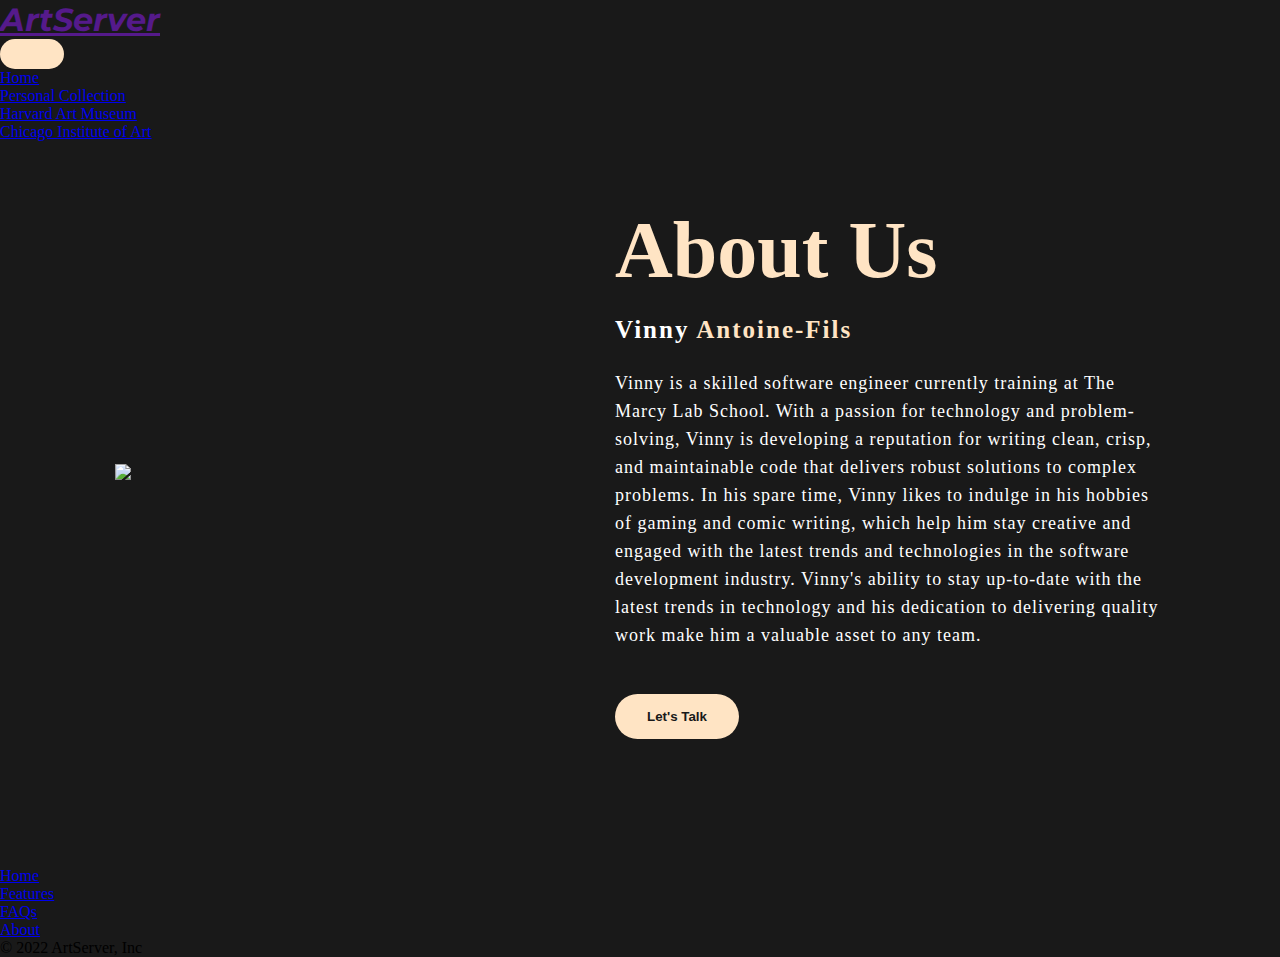
==== about.html @ 266227dc "About page" ====
<!DOCTYPE html>
<html lang="en">
<head>
    <meta charset="UTF-8">
    <meta http-equiv="X-UA-Compatible" content="IE=edge">
    <meta name="viewport" content="width=device-width, initial-scale=1.0">
    <title>About Us</title>
    <link href="https://cdn.jsdelivr.net/npm/bootstrap@5.0.2/dist/css/bootstrap.min.css" rel="stylesheet" integrity="sha384-EVSTQN3/azprG1Anm3QDgpJLIm9Nao0Yz1ztcQTwFspd3yD65VohhpuuCOmLASjC" crossorigin="anonymous">
    <link rel="preconnect" href="https://fonts.googleapis.com">
    <link rel="preconnect" href="https://fonts.gstatic.com" crossorigin>
    <link href="https://fonts.googleapis.com/css2?family=Montserrat:ital,wght@1,100&display=swap" rel="stylesheet">
    <link rel="stylesheet" href="about.css">
</head>
<header class="header">
    <nav class="navbar navbar-expand-sm py-4 navbar-dark mb-5 fixed-top" style="background-color: #191919">
      <div class="container-fluid">
        <a class="navbar-brand m-2" href="" style="font-family: 'Montserrat', sans-serif;"><h1 class="h2" style="text-decoration: none;"><i>ArtServer</i></h1></a>
        <button class="navbar-toggler" type="button" data-bs-toggle="collapse" data-bs-target="#navbarSupportedContent" aria-controls="navbarSupportedContent" aria-expanded="false" aria-label="Toggle navigation">
          <span class="navbar-toggler-icon"></span>
        </button>
        <div class="collapse navbar-collapse" id="navbarSupportedContent">
          <ul class="navbar-nav ms-auto mb-2 mb-lg-0">
            <li class="nav-item">
              <a class="nav-link" href="index.html">Home</a>
            </li>
            <li class="nav-item">
              <a class="nav-link" href="personal-collection.html">Personal Collection</a>
            </li>
            <li class="nav-item">
              <a class="nav-link" href="havard-art.html" >Harvard Art Museum</a>
            </li>
            
            <li class="nav-item">
              <a class="nav-link" href="artic-gallery.html">Chicago Institute of Art</a>
            </li>
          </ul>
        </div>
      </div>
    </nav>
  </header>
<body>
    <section class="About">
        <div class="main">
            <img src="Vinny.jpg" width="420px" height="auto">
            <div class="about-text">
                <h1>About Us</h1>
                <h5>Vinny<span> Antoine-Fils</span></h5>
                <p> Vinny is a skilled software engineer currently training at The Marcy Lab School. With a passion for technology and problem-solving, Vinny is developing a reputation for writing clean, crisp, and maintainable code that delivers robust solutions to complex problems.

                    In his spare time, Vinny likes to indulge in his hobbies of gaming and comic writing, which help him stay creative and engaged with the latest trends and technologies in the software development industry. Vinny's ability to stay up-to-date with the latest trends in technology and his dedication to delivering quality work make him a valuable asset to any team. </p>
                <button type="Button">Let's Talk</button>
            </div>
        </div>
    </section>
        <footer class="footer">
          <ul class="nav justify-content-center border-bottom">
            <li class="nav-item"><a href="#" class="nav-link px-2 text-muted">Home</a></li>
            <li class="nav-item"><a href="#" class="nav-link px-2 text-muted">Features</a></li>
            <li class="nav-item"><a href="#" class="nav-link px-2 text-muted">FAQs</a></li>
            <li class="nav-item"><a href="#" class="nav-link px-2 text-muted">About</a></li>
          </ul>
          <p class="text-center text-muted">© 2022 ArtServer, Inc</p>
        </footer>
        <script src="https://cdn.jsdelivr.net/npm/bootstrap@5.3.0-alpha2/dist/js/bootstrap.bundle.min.js" integrity="sha384-qKXV1j0HvMUeCBQ+QVp7JcfGl760yU08IQ+GpUo5hlbpg51QRiuqHAJz8+BrxE/N" crossorigin="anonymous"></script>
    </body>
</body>
</html>
---- about.css ----
* {
    padding: 0;
    margin: 0;
    /* font-family: 'Times New Roman', Times, serif; */
    box-sizing: border-box;
    background-color: #191919;
}

.about{
    width: 100%;
    padding: 78px 0px;
}

.about img {
    height: auto;
    width: 420px;
    
}

.about-text {
    width: 550px;
    color: white;
}

.main {
    padding-top: 5%;
    width: 1130px;
    max-width: 95%;
    margin: 0 auto;
    display: flex;
    align-items: center;
    justify-content: space-around;
}

.about-text h1 {
    color: bisque;
    font-size: 80px;
    text-transform: capitalize;
    margin-bottom: 20px;
}

.about-text h5 {
    color: white;
    font-size: 25px;
    text-transform: capitalize;
    margin-bottom: 25px;
    letter-spacing: 2px;
}

span {
    color: bisque;
}

.about-text p {
color: white;
letter-spacing: 1px;
line-height: 28px;
font-size: 18px;
margin-bottom: 45px;
}

button {
    background: bisque;
    color: #191919;
    text-decoration: none;
    border: 2px solid transparent;
    font-weight: bold;
    padding: 13px 30px;
    border-radius: 30px;
    transition: .4s;
}

button:hover {
 background: transparent;
 border: 2px solid bisque;
 cursor: pointer;
 color: bisque;
}

footer {
    padding-top: 10%;
}

/* Gabriel
.about{
    width: 100%;
    padding: 78px 0px;
}

.about img {
    height: auto;
    width: 100%;
    max-width: 550px;
    margin-bottom: 40px;
}

.about-text {
    width: 100%;
    max-width: 420px;
    margin: 0 auto;
    color: white;
    text-align: center;
}

.main {
    padding-top: 5%;
    width: 1130px;
    max-width: 95%;
    margin: 0 auto;
    display: flex;
    align-items: center;
    justify-content: space-around;
}

.about-text h1 {
    color: bisque;
    font-size: 80px;
    text-transform: capitalize;
    margin-bottom: 20px;
}

.about-text h5 {
    color: white;
    font-size: 25px;
    text-transform: capitalize;
    margin-bottom: 25px;
    letter-spacing: 2px;
}

span {
    color: bisque;
}

.about-text p {
    color: white;
    letter-spacing: 1px;
    line-height: 28px;
    font-size: 18px;
    margin-bottom: 45px;
}

button {
    background: bisque;
    color: #191919;
    text-decoration: none;
    border: 2px solid transparent;
    font-weight: bold;
    padding: 13px 30px;
    border-radius: 30px;
    transition: .4s;
}

button:hover {
    background: transparent;
    border: 2px solid bisque;
    cursor: pointer;
    color: bisque;
}

footer {
    padding-top: 10%;
} */


/* Media queries */
@media only screen and (max-width: 768px) {
    .main {
        flex-wrap: wrap;
        padding-top: 10%;
    }

    .about {
        padding: 50px 0px;
    }

    .about-text {
        max-width: 100%;
        margin: 20px auto;
    }

    .about-text h1 {
        font-size: 50px;
        margin-bottom: 10px;
    }

    .about-text h5 {
        font-size: 20px;
        margin-bottom: 20px;
    }

    .about-text p {
        font-size: 16px;
        margin-bottom: 30px;
    }
}
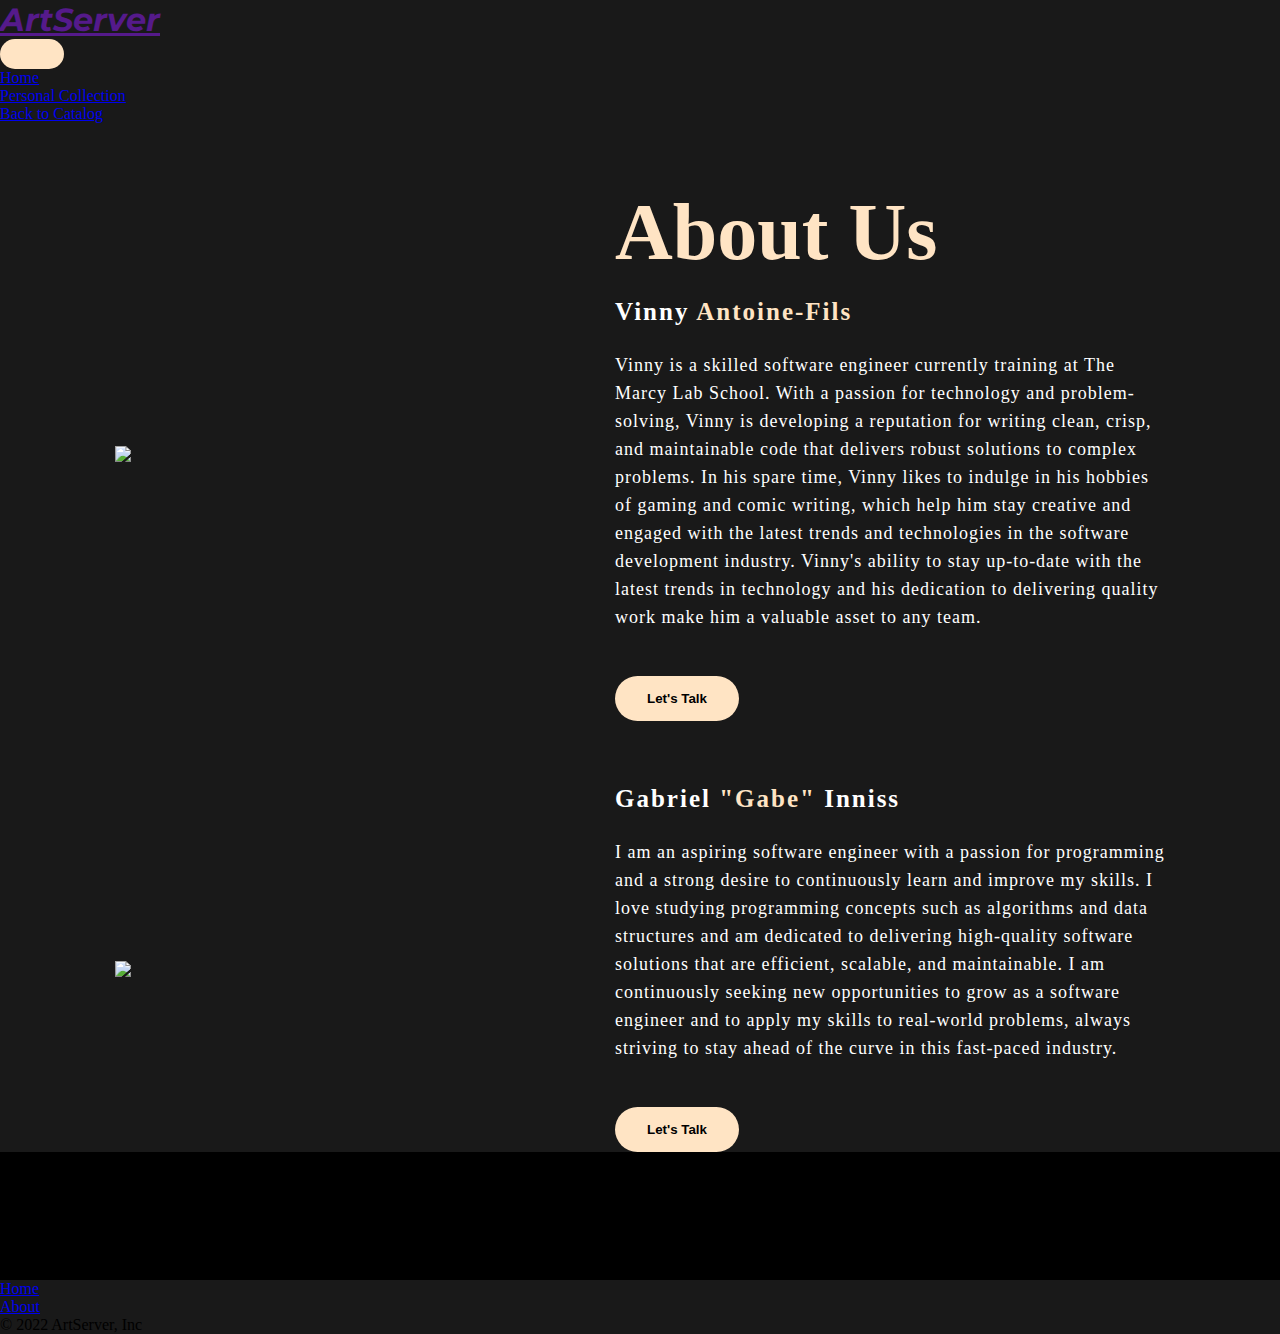
==== commit 4f153554: "back to black" ====
--- a/about.html
+++ b/about.html
@@ -12,7 +12,12 @@
     <link rel="stylesheet" href="about.css">
 </head>
 <header class="header">
-    <nav class="navbar navbar-expand-sm py-4 navbar-dark mb-5 fixed-top" style="background-color: #191919">
+  <style>
+    .navbar-dark .navbar-nav .nav-link:hover {
+      color: bisque;
+    }
+    </style>
+    <nav class="navbar navbar-expand-sm py-4 navbar-dark mb-5 fixed-top" style="background-color: black">
       <div class="container-fluid">
         <a class="navbar-brand m-2" href="" style="font-family: 'Montserrat', sans-serif;"><h1 class="h2" style="text-decoration: none;"><i>ArtServer</i></h1></a>
         <button class="navbar-toggler" type="button" data-bs-toggle="collapse" data-bs-target="#navbarSupportedContent" aria-controls="navbarSupportedContent" aria-expanded="false" aria-label="Toggle navigation">
@@ -27,11 +32,7 @@
               <a class="nav-link" href="personal-collection.html">Personal Collection</a>
             </li>
             <li class="nav-item">
-              <a class="nav-link" href="havard-art.html" >Harvard Art Museum</a>
-            </li>
-            
-            <li class="nav-item">
-              <a class="nav-link" href="artic-gallery.html">Chicago Institute of Art</a>
+              <a class="nav-link" href="catalog2.html">Back to Catalog</a>
             </li>
           </ul>
         </div>
@@ -48,19 +49,26 @@
                 <p> Vinny is a skilled software engineer currently training at The Marcy Lab School. With a passion for technology and problem-solving, Vinny is developing a reputation for writing clean, crisp, and maintainable code that delivers robust solutions to complex problems.
 
                     In his spare time, Vinny likes to indulge in his hobbies of gaming and comic writing, which help him stay creative and engaged with the latest trends and technologies in the software development industry. Vinny's ability to stay up-to-date with the latest trends in technology and his dedication to delivering quality work make him a valuable asset to any team. </p>
-                <button type="Button">Let's Talk</button>
+                    <button type="button" onclick="window.location.href='https://www.linkedin.com/in/iamvinny'">Let's Talk</button>
             </div>
         </div>
+        <div class="main">
+          <img src="Gabe.jpg" width="420px" height="auto">
+          <div class="about-text">
+              <h5>Gabriel<span> "Gabe" </span>Inniss</h5>
+              <p> I am an aspiring software engineer with a passion for programming and a strong desire to continuously learn and improve my skills. I love studying programming concepts such as algorithms and data structures and am dedicated to delivering high-quality software solutions that are efficient, scalable, and maintainable. I am continuously seeking new opportunities to grow as a software engineer and to apply my skills to real-world problems, always striving to stay ahead of the curve in this fast-paced industry.</p>
+              <button type="button" onclick="window.location.href='https://www.linkedin.com/in/gabeinniss/'">Let's Talk</button>
+
+          </div>
+      </div>
     </section>
-        <footer class="footer">
-          <ul class="nav justify-content-center border-bottom">
-            <li class="nav-item"><a href="#" class="nav-link px-2 text-muted">Home</a></li>
-            <li class="nav-item"><a href="#" class="nav-link px-2 text-muted">Features</a></li>
-            <li class="nav-item"><a href="#" class="nav-link px-2 text-muted">FAQs</a></li>
-            <li class="nav-item"><a href="#" class="nav-link px-2 text-muted">About</a></li>
-          </ul>
-          <p class="text-center text-muted">© 2022 ArtServer, Inc</p>
-        </footer>
+    <footer class="py-3" style="max-width: 100vw; background-color: black">
+      <ul class="nav justify-content-center border-bottom pb-3 mb-3">
+        <li class="nav-item"><a href="index.html" class="nav-link px-2 text-muted">Home</a></li>
+        <li class="nav-item"><a href="about.html" class="nav-link px-2 text-muted">About</a></li>
+      </ul>
+      <p class="text-center text-muted">© 2022 ArtServer, Inc</p>
+    </footer>
         <script src="https://cdn.jsdelivr.net/npm/bootstrap@5.3.0-alpha2/dist/js/bootstrap.bundle.min.js" integrity="sha384-qKXV1j0HvMUeCBQ+QVp7JcfGl760yU08IQ+GpUo5hlbpg51QRiuqHAJz8+BrxE/N" crossorigin="anonymous"></script>
     </body>
 </body>
--- a/about.css
+++ b/about.css
@@ -9,6 +9,7 @@
 .about{
     width: 100%;
     padding: 78px 0px;
+    margin-top: 5%
 }
 
 .about img {
@@ -61,7 +62,7 @@
 
 button {
     background: bisque;
-    color: #191919;
+    color: black;
     text-decoration: none;
     border: 2px solid transparent;
     font-weight: bold;
@@ -81,85 +82,6 @@
     padding-top: 10%;
 }
 
-/* Gabriel
-.about{
-    width: 100%;
-    padding: 78px 0px;
-}
-
-.about img {
-    height: auto;
-    width: 100%;
-    max-width: 550px;
-    margin-bottom: 40px;
-}
-
-.about-text {
-    width: 100%;
-    max-width: 420px;
-    margin: 0 auto;
-    color: white;
-    text-align: center;
-}
-
-.main {
-    padding-top: 5%;
-    width: 1130px;
-    max-width: 95%;
-    margin: 0 auto;
-    display: flex;
-    align-items: center;
-    justify-content: space-around;
-}
-
-.about-text h1 {
-    color: bisque;
-    font-size: 80px;
-    text-transform: capitalize;
-    margin-bottom: 20px;
-}
-
-.about-text h5 {
-    color: white;
-    font-size: 25px;
-    text-transform: capitalize;
-    margin-bottom: 25px;
-    letter-spacing: 2px;
-}
-
-span {
-    color: bisque;
-}
-
-.about-text p {
-    color: white;
-    letter-spacing: 1px;
-    line-height: 28px;
-    font-size: 18px;
-    margin-bottom: 45px;
-}
-
-button {
-    background: bisque;
-    color: #191919;
-    text-decoration: none;
-    border: 2px solid transparent;
-    font-weight: bold;
-    padding: 13px 30px;
-    border-radius: 30px;
-    transition: .4s;
-}
-
-button:hover {
-    background: transparent;
-    border: 2px solid bisque;
-    cursor: pointer;
-    color: bisque;
-}
-
-footer {
-    padding-top: 10%;
-} */
 
 
 /* Media queries */
